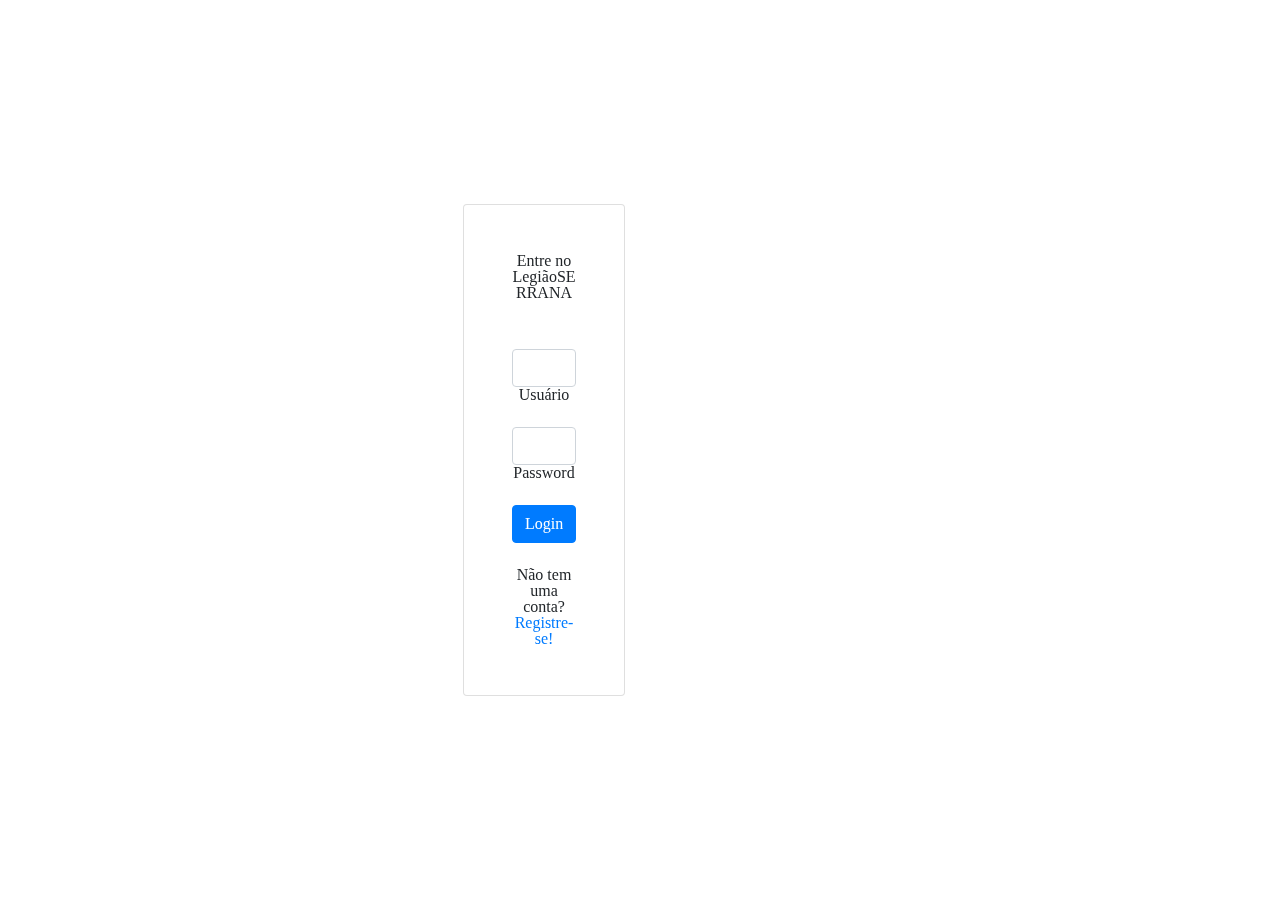
==== template/index.html @ a299df5a "add: verificacoes e responsividade" ====
<!DOCTYPE html>
<html lang="en">
<head>
    <meta charset="UTF-8">
    <meta name="viewport" content="width=device-width, initial-scale=1.0">

    <link rel="stylesheet" href="/static/style/reset.css"> <!-- RESETAR VALORES DO NAVEGADOR -->
    <!-- LINK DO BOOTSTRAP -->
    <link rel="stylesheet" href="https://cdn.jsdelivr.net/npm/bootstrap@4.0.0/dist/css/bootstrap.min.css" integrity="sha384-Gn5384xqQ1aoWXA+058RXPxPg6fy4IWvTNh0E263XmFcJlSAwiGgFAW/dAiS6JXm" crossorigin="anonymous">
    <link rel="stylesheet" href="/static/style/style.css">  <!-- PERSONALIZAÇÃO STYLE.CSS -->
    <!-- Modificar FavCon -->
    <link rel="icon" type="image/x-icon" href="/static/style/imagens/dclogo.svg">
    <title>MundoMARVEL</title>
</head>
<body>

    <header>
        <div class="navbar">
            <div class="navbar-logo">
                <img src="/static/style/imagens/dclogo.svg" alt="dc da logo">
                <h1>Justice League</h1>
            </div>
            <!-- <div class="navbar-pesquisa">
                <form onsubmit="" class="form-pesquisa">
                    <input type="text" class="form-input" placeholder="Escolha seu super herói ..." name = "pesquisa">
                    <button type="submit" class = "btn-pesquisar">
                        Submit
                    </button>
                    <div class="lista-pesquisa" id = "lista-pesquisa">
                        <img src="" alt="">
                        <p></p>
                    </div>
                </form>
            </div> -->
        </div>
    </header>
    
    <main>
        <div class="div-cards d-flex flex-wrap p-4">
            <div class="heroi-card row">
                <div class="div-heroi-img col-sm-5">
                    <img class="heroi-img heroi-img1" src="" alt="">
                </div>
                <div class="heroi-info col-sm-7">
                    <div class="heroi-input">
                        <form onsubmit="" class="heroi-pesquisa heroi1-pesquisa">
                            <input type="text" class="form-input" placeholder="Escolha seu super herói ..." value="70" name = "pesquisa1">
                            <button type="submit" class = "btn-pesquisar">
                                Submit
                            </button>
                        </form>
                    </div>
                    <div class="infosuperior">
                        <h3 class="heroi-nome heroi-nome1"></h3>
                        <h5 class="heroi-nome-real heroi-nome-real1"></h5>
                    </div>
                    
                    <div class="div-powerstats p-2">
                        <h3 class="powerstats-titulo">PowerStats</h3>
                        <ul class="powerstats-card p-4">
                            <li class="itens-status card-poder">
                                <img class="" src="/static/style/imagens/biceps-svgrepo-com.svg" alt="biceps">
                                <p class="label-status">Poder:</p>
                                <p class="poder-valor poder-valor1"></p>
                            </li>
                            <li class="itens-status card-velocidade">
                                <img class="filtro" src="/static/style/imagens/person-running-solid.svg" alt="running">
                                <p class="label-status">Velocidade:</p>
                                <p class="velocidade-valor velocidade-valor1"></p>
                            </li>
                            <li class="itens-status card-combate">
                                <img class="filtro" src="/static/style/imagens/hand-fist-solid.svg" alt="first">
                                <p class="label-status">Combate:</p>
                                <p class="combate-valor combate-valor1"></p>
                            </li>
                            <li class="itens-status card-inteligencia">
                                <img class="filtro" src="/static/style/imagens/brain-solid.svg" alt="brain">
                                <p class="label-status">Inteligencia:</p>
                                <p class="inteligencia-valor inteligencia-valor1"></p>
                            </li>
                            <li class="itens-status card-forca">
                                <img class="filtro" src="/static/style/imagens/dumbbell-solid.svg" alt="dumbbell">
                                <p class="label-status">Força:</p>
                                <p class="forca-valor forca-valor1"></p>
                            </li>
                            <li class="itens-status card-durabilidade">
                                <img class="filtro" src="/static/style/imagens/shield-halved-solid.svg" alt="Shield">
                                <p class="label-status">Durabilidade:</p>
                                <p class="durabilidade-valor durabilidade-valor1"></p>
                            </li>
                        </ul>
                    </div>
                </div>
            </div>
            <!-- <img class="versus-gif" src="https://wimg.588ku.com/gif/21/06/08/a7d03d09011504e7b454f5d35ec4f05b.gif?imageView2/1/w/150" alt="" class=""> -->
            <!-- <img class="versus-gif" src="https://media.tenor.com/GzuO85SsJgkAAAAC/vexsigon-vex.gif" alt="" class=""> -->
            <!-- <img class="versus-gif" src="https://media.tenor.com/0vyb2x9bHzMAAAAC/v-letter-gif.gif" alt="" class=""> -->
            <img class="versus-gif" src="/static/style/imagens/giphy.gif" alt="">
            <!-- <h2 class="versus">VS</h2> -->
            <div class="heroi-card row">
                <div class="div-heroi-img col-sm-5">
                    <img class="heroi-img heroi-img2" src="" alt="">
                </div>
                <div class="heroi-info col-sm-7">
                    <div class="heroi-input">
                        <form onsubmit="" class="heroi-pesquisa heroi2-pesquisa">
                            <input type="text" class="form-input" placeholder="Escolha seu super herói ..." value="10" name = "pesquisa2">
                            <button type="submit" class = "btn-pesquisar">
                                Submit
                            </button>
                        </form>
                    </div>
                    <div class="infosuperior">
                        <h3 class="heroi-nome heroi-nome2"></h3>
                        <h5 class="heroi-nome-real heroi-nome-real2"></h5>
                    </div>
                    
                    <div class="div-powerstats p-2">
                        <h3 class="powerstats-titulo">PowerStats</h3>
                        <ul class="powerstats-card mt-4 ml-4">
                            <li class="itens-status card-poder">
                                <img class="" src="/static/style/imagens/biceps-svgrepo-com.svg" alt="biceps">
                                <p class="label-status">Poder:</p>
                                <p class="poder-valor poder-valor2"></p>
                            </li>
                            <li class="itens-status card-velocidade">
                                <img class="filtro" src="/static/style/imagens/person-running-solid.svg" alt="running">
                                <p class="label-status">Velocidade:</p>
                                <p class="velocidade-valor velocidade-valor2"></p>
                            </li>
                            <li class="itens-status card-combate">
                                <img class="filtro" src="/static/style/imagens/hand-fist-solid.svg" alt="first">
                                <p class="label-status">Combate:</p>
                                <p class="combate-valor combate-valor2"></p>
                            </li>
                            <li class="itens-status card-inteligencia">
                                <img class="filtro" src="/static/style/imagens/brain-solid.svg" alt="brain">
                                <p class="label-status">Inteligencia:</p>
                                <p class="inteligencia-valor inteligencia-valor2"></p>
                            </li>
                            <li class="itens-status card-forca">
                                <img class="filtro" src="/static/style/imagens/dumbbell-solid.svg" alt="dumbbell">
                                <p class="label-status">Força:</p>
                                <p class="forca-valor forca-valor2"></p>
                            </li>
                            <li class="itens-status card-durabilidade">
                                <img class="filtro" src="/static/style/imagens/shield-halved-solid.svg" alt="Shield">
                                <p class="label-status">Durabilidade:</p>
                                <p class="durabilidade-valor durabilidade-valor2"></p>
                            </li>
                        </ul>
                    </div>
                </div>
            </div>
        </div>
    </main>

    <footer>
        <div class="footerlogo">
            <img src="/static/style/imagens/dclogo.svg" alt="dc logo">
            <h3><a href="https://www.dc.com/">Site Oficial</a></h3>
        </div>
        <ol class="nomes">
            <li>Alexander</li>
            <li>Andre</li>
            <li>Lucas</li>
            <li>Victor</li>
            <li>Manoel</li>
            <li>Bryan</li>
            <li>Douglas Maia</li>
        </ol>    
    </footer>

    <!-- SCRIPTS DE API & AUTH -->
    <script src="/static/scripts/script.js" ></script>
    <script src="/static/scripts/auth.js" ></script>

    <!-- SCRIPTS BOOTSTRAP 4 -->
    <script src="https://code.jquery.com/jquery-3.2.1.slim.min.js" integrity="sha384-KJ3o2DKtIkvYIK3UENzmM7KCkRr/rE9/Qpg6aAZGJwFDMVNA/GpGFF93hXpG5KkN" crossorigin="anonymous"></script>
    <script src="https://cdn.jsdelivr.net/npm/popper.js@1.12.9/dist/umd/popper.min.js" integrity="sha384-ApNbgh9B+Y1QKtv3Rn7W3mgPxhU9K/ScQsAP7hUibX39j7fakFPskvXusvfa0b4Q" crossorigin="anonymous"></script>
    <script src="https://cdn.jsdelivr.net/npm/bootstrap@4.0.0/dist/js/bootstrap.min.js" integrity="sha384-JZR6Spejh4U02d8jOt6vLEHfe/JQGiRRSQQxSfFWpi1MquVdAyjUar5+76PVCmYl" crossorigin="anonymous"></script>
    <!-- SCRIPTS BOOTSTRAP 4 -->

</body>
</html>
---- static/style/style.css ----
html, body {
    font-family: "Poppins", sans-serif;
  }

header{
    width: 100%;
    box-sizing: border-box;
}

body{
    background-color: #0A0A0A;
    min-height: 100vh;
    display: flex;
    flex-direction: column;
}

main {
    display: flex;
    justify-content: center;
    align-items: center;
    margin: 0;
    padding: 0;
}

.cascading-right {
    margin-right: -50px;
}

.login-section{
    display: flex;
    align-items: center;
    justify-content: center;
}

.container {
    display: flex;
    justify-content: center;
    align-items: center;
    height: 100vh; /* Altura total da viewport */
}
.navbar{
    height: 64px;
    width: 100%;
    display: flex;
    align-content: center;
    background: linear-gradient(180deg, #1E2639 0%, #0A0A0A 100%);
}

.navbar-logo{
    display: flex;
    gap: 1rem;
    color: #FFF;
    justify-content: center;

}
.navbar-logo img {
    width: 47px;
    height: 47px;
    flex-shrink: 0;

}
.navbar-logo h1 {
    
    width: 288px;
    height: 46px;
    flex-shrink: 0;
}

.div-cards{
    gap: 2rem;
}

.versus-gif{
    width: 150px;
    height: 150px;
    align-self: center;
    justify-self: center;
}

.versus{
    font-size: 5rem;
    align-self: center;
    color: aliceblue;
}

.form-input{
    display: flex;
    height: 45px;
    padding: 10px 24px;
    justify-content: center;
    align-items: center;
    gap: 10px;
    flex-shrink: 0;
    border-radius: 24px;
    border: 1px solid #FFF;
    background: #16181E;
    color: #FFF;
}
.form-pesquisa{
    display: flex;
    
}
.btn-pesquisar{
    display: none;
}

.heroi-card {
    height: auto;
    max-width: 800px;
    border-radius: 12px;
    background: #060606;
    display: flex;
    padding: 1rem;
    gap: 1rem;
    color: #FFF;   
}

.heroi-nome{
    color: #FCA311;
}

/* .div-heroi-img{
    width: 100%;
    max-width:394px;
    min-width: 200px;
    height: 100%;
    overflow: hidden;
    flex: 2;
} */

.heroi-img {
    height: 100%;
    width: 100%;
    object-fit: cover;
}

.heroi-input {
    display: flex;
    justify-content: center;
    align-items: center;
}

.heroi-pesquisa{
    margin-top: 1rem;
    gap: .5rem
}

.heroi-info{
    flex: 2;
}

.filtro{
    filter: invert(27%) sepia(99%) saturate(2485%) hue-rotate(234deg) brightness(99%) contrast(98%);
}

.infosuperior{
    display: flex;
    gap: 1rem;
    align-items: baseline;
    justify-content: start;
    margin: 20px 0px 5px 0;
    font-size: 20rem;

}
.infosuperior h3{
    font-size: 3rem;
}

.infosuperior h5{
    color: #828282;
}

.div-powerstats{
    background-color: #080809;
}

.powerstats-titulo {
    text-align: center;
    align-items: center;
    margin: 1rem 0;
}

.itens-status {
    display: grid;
    grid-template-columns: 6fr 48fr 1fr;
    gap: 0.1px;
    margin: .5rem;

}

.itens-status img{
    width: 17px;
    height: 17px;  
    
}

footer img{
    width: 90px;
    height: 90px;   
}

footer{
    width: 100%;
    height: 200px;
    background: linear-gradient(180deg, #0A0A0A 19.39%, #1E2639 100%);
    margin-top: auto;
}

.footerlogo{
     display: flex; 
    justify-content: center;
    align-items: center;
    gap: 2rem;
    padding-top: 1rem;
    color: #FFF;

}
.nomes{
    display: flex;
    flex-flow: row wrap;
    justify-content: center;
    color: #FFF;
    gap: 1rem;
    margin-top: 3rem;

}

/* MEDIA QUERIES */

@media (max-width: 576px) {
    .navbar-logo h1{
        display: none;
    }

    /* .heroi-card {
        display: grid;
        grid-template-columns: 1fr 2fr;
        grid-template-rows: 20% 20% auto;
        height: auto;
        border-radius: 12px;
        background: #060606;

        padding: 1rem;
        gap: 1rem;
        color: #FFF;   
    }

    .div-heroi-img{
        grid-column: 1;
        grid-row: 1 / 3;
        align-self: stretch;
    }

    .heroi-input{
        grid-column: 2 / 3;
        grid-row: 1 / 2;
        align-self: stretch;
    }

    .form-input{
        margin-top: 1rem;
    }

    .infosuperior{
        grid-column: 2 / 3;
        grid-row: 2 / 3;
    }

    .div-powerstats{
        grid-column: 1 / 3;
        grid-row: 3 / 4;
    } */

    .powerstats-titulo{
        display: none;
    }

    ul.powerstats-card {
        display: grid;
        grid-template-columns: repeat(2, 1fr);
        gap: 10px;
        margin-bottom: 0;
        padding: .1rem;
    } 
    
    .div-heroi-img {
        display: flex;
        justify-content: center;
        align-items: center;
    }
    
    .div-heroi-img img {
        width: 50%;
    }

}
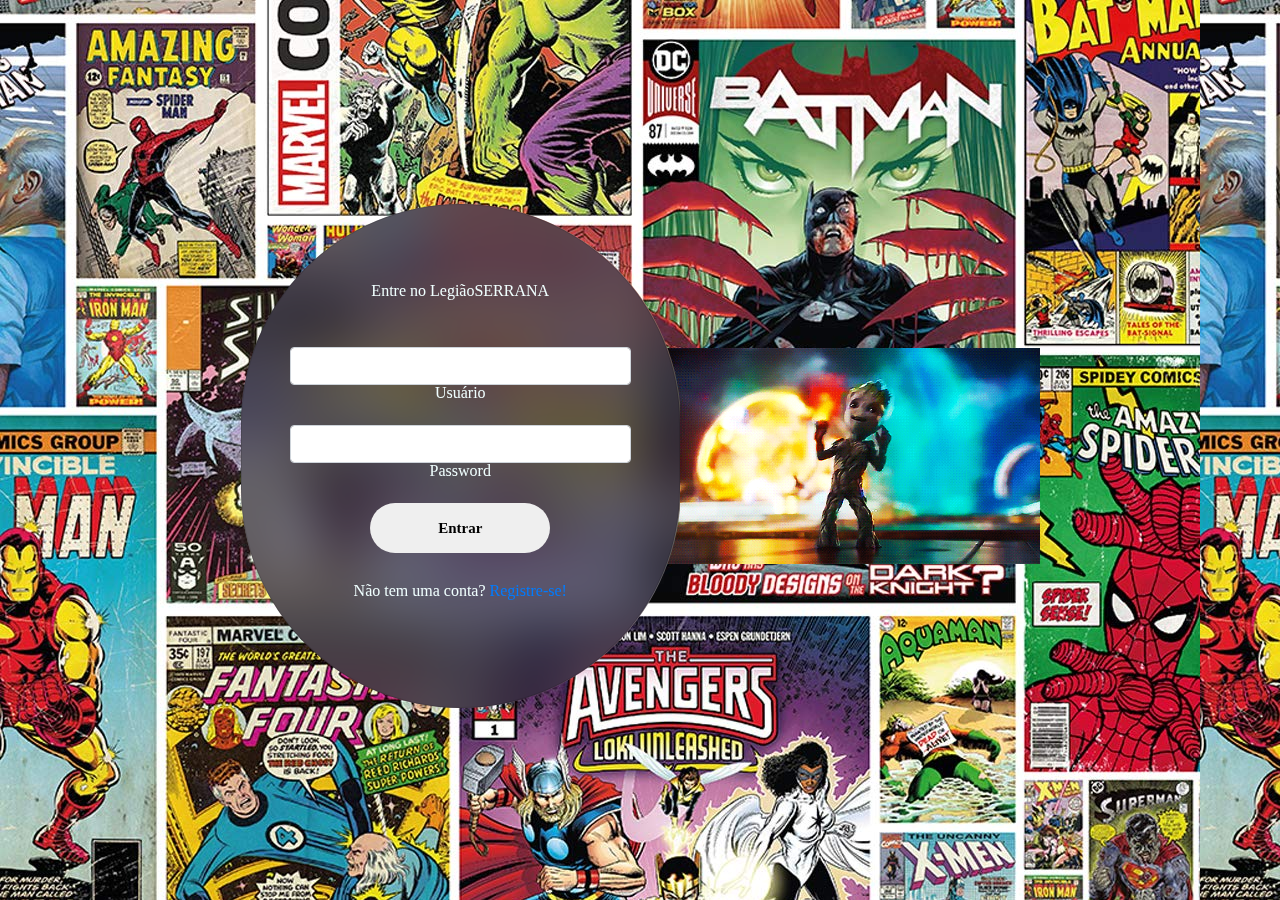
==== commit 59efcfbc: "add: movo 1v1" ====
--- a/template/index.html
+++ b/template/index.html
@@ -37,7 +37,7 @@
     
     <main>
         <div class="div-cards d-flex flex-wrap p-4">
-            <div class="heroi-card row">
+            <div class="heroi-card heroi1-card row">
                 <div class="div-heroi-img col-sm-5">
                     <img class="heroi-img heroi-img1" src="" alt="">
                 </div>
@@ -92,12 +92,9 @@
                     </div>
                 </div>
             </div>
-            <!-- <img class="versus-gif" src="https://wimg.588ku.com/gif/21/06/08/a7d03d09011504e7b454f5d35ec4f05b.gif?imageView2/1/w/150" alt="" class=""> -->
-            <!-- <img class="versus-gif" src="https://media.tenor.com/GzuO85SsJgkAAAAC/vexsigon-vex.gif" alt="" class=""> -->
-            <!-- <img class="versus-gif" src="https://media.tenor.com/0vyb2x9bHzMAAAAC/v-letter-gif.gif" alt="" class=""> -->
             <img class="versus-gif" src="/static/style/imagens/giphy.gif" alt="">
             <!-- <h2 class="versus">VS</h2> -->
-            <div class="heroi-card row">
+            <div class="heroi-card heroi2-card row">
                 <div class="div-heroi-img col-sm-5">
                     <img class="heroi-img heroi-img2" src="" alt="">
                 </div>
--- a/static/style/style.css
+++ b/static/style/style.css
@@ -223,6 +223,11 @@
     gap: 1rem;
     margin-top: 3rem;
 
+}
+
+.vencedor { /* quem vencer vai ter essa borda */
+    border-radius: 15px; 
+    border: .5rem solid green;
 }
 
 /* MEDIA QUERIES */
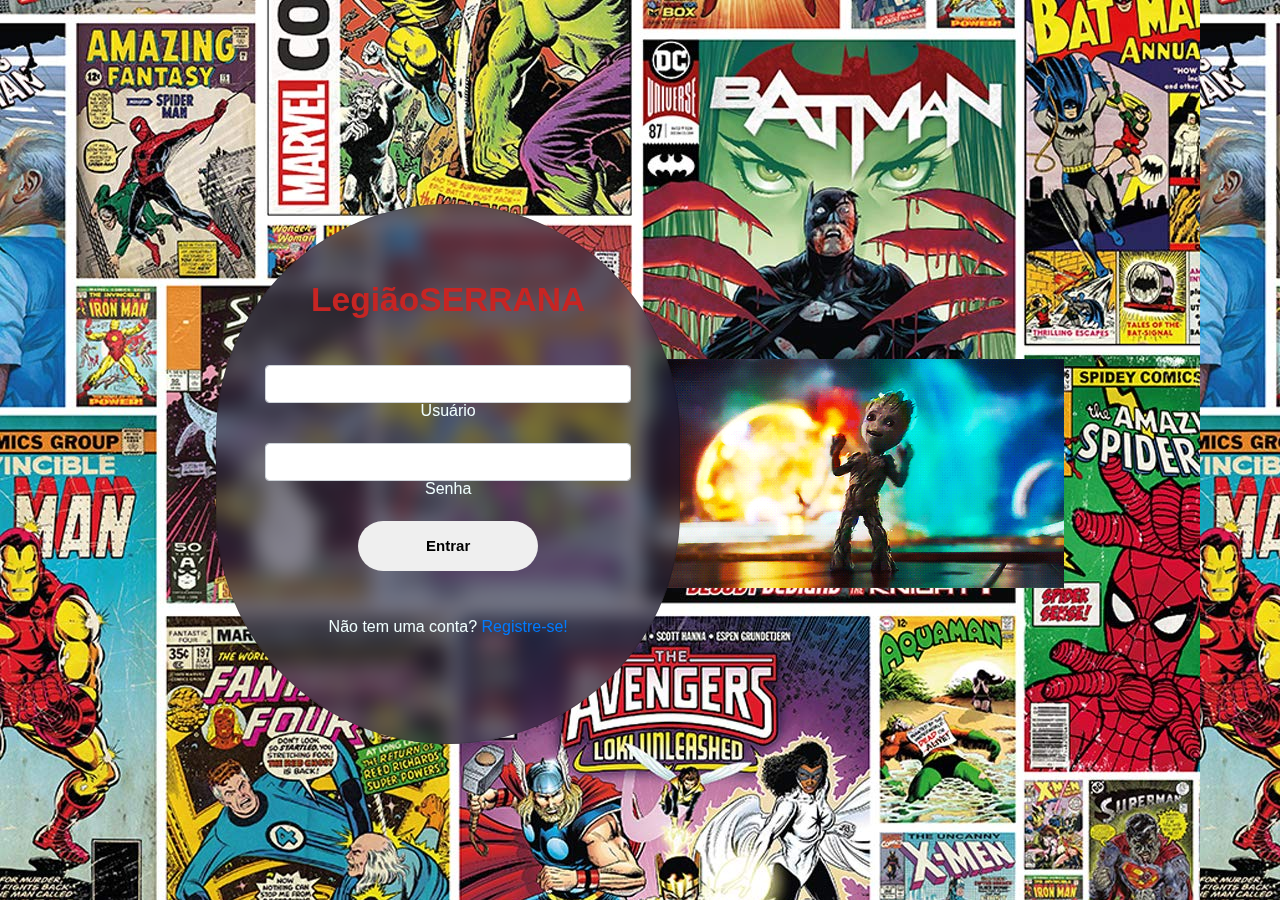
==== commit 2b0404f4: "change: responsividade" ====
--- a/template/index.html
+++ b/template/index.html
@@ -9,39 +9,27 @@
     <link rel="stylesheet" href="https://cdn.jsdelivr.net/npm/bootstrap@4.0.0/dist/css/bootstrap.min.css" integrity="sha384-Gn5384xqQ1aoWXA+058RXPxPg6fy4IWvTNh0E263XmFcJlSAwiGgFAW/dAiS6JXm" crossorigin="anonymous">
     <link rel="stylesheet" href="/static/style/style.css">  <!-- PERSONALIZAÇÃO STYLE.CSS -->
     <!-- Modificar FavCon -->
-    <link rel="icon" type="image/x-icon" href="/static/style/imagens/dclogo.svg">
-    <title>MundoMARVEL</title>
+    <link rel="icon" type="image/x-icon" href="/static/style/imagens/super_trunfo.png">
+    <title>LegiaoSERRANA</title>
 </head>
 <body>
 
     <header>
-        <div class="navbar">
+        <div class="navbar justify-content-md-start">
             <div class="navbar-logo">
-                <img src="/static/style/imagens/dclogo.svg" alt="dc da logo">
-                <h1>Justice League</h1>
-            </div>
-            <!-- <div class="navbar-pesquisa">
-                <form onsubmit="" class="form-pesquisa">
-                    <input type="text" class="form-input" placeholder="Escolha seu super herói ..." name = "pesquisa">
-                    <button type="submit" class = "btn-pesquisar">
-                        Submit
-                    </button>
-                    <div class="lista-pesquisa" id = "lista-pesquisa">
-                        <img src="" alt="">
-                        <p></p>
-                    </div>
-                </form>
-            </div> -->
+                <img src="/static/style/imagens/super_trunfo.png" alt="dc da logo">
+                <h1>Legiao<strong>SERRANA</strong></h1>
+            </div>
         </div>
     </header>
     
     <main>
-        <div class="div-cards d-flex flex-wrap p-4">
+        <div class="div-cards d-flex flex-wrap justify-content-center align-items-center p-4">
             <div class="heroi-card heroi1-card row">
-                <div class="div-heroi-img col-sm-5">
+                <div class="div-heroi-img col-md-5">
                     <img class="heroi-img heroi-img1" src="" alt="">
                 </div>
-                <div class="heroi-info col-sm-7">
+                <div class="heroi-info col-md-7">
                     <div class="heroi-input">
                         <form onsubmit="" class="heroi-pesquisa heroi1-pesquisa">
                             <input type="text" class="form-input" placeholder="Escolha seu super herói ..." value="70" name = "pesquisa1">
@@ -50,7 +38,7 @@
                             </button>
                         </form>
                     </div>
-                    <div class="infosuperior">
+                    <div class="infosuperior d-flex flex-wrap">
                         <h3 class="heroi-nome heroi-nome1"></h3>
                         <h5 class="heroi-nome-real heroi-nome-real1"></h5>
                     </div>
@@ -92,13 +80,15 @@
                     </div>
                 </div>
             </div>
-            <img class="versus-gif" src="/static/style/imagens/giphy.gif" alt="">
+            <div class="div-versus-gif" style="height: 200px;">
+                <img class="versus-gif" src="/static/style/imagens/giphy.gif" alt="">
+            </div>
             <!-- <h2 class="versus">VS</h2> -->
             <div class="heroi-card heroi2-card row">
-                <div class="div-heroi-img col-sm-5">
+                <div class="div-heroi-img col-md-5">
                     <img class="heroi-img heroi-img2" src="" alt="">
                 </div>
-                <div class="heroi-info col-sm-7">
+                <div class="heroi-info col-md-7">
                     <div class="heroi-input">
                         <form onsubmit="" class="heroi-pesquisa heroi2-pesquisa">
                             <input type="text" class="form-input" placeholder="Escolha seu super herói ..." value="10" name = "pesquisa2">
@@ -107,7 +97,7 @@
                             </button>
                         </form>
                     </div>
-                    <div class="infosuperior">
+                    <div class="infosuperior d-flex flex-wrap">
                         <h3 class="heroi-nome heroi-nome2"></h3>
                         <h5 class="heroi-nome-real heroi-nome-real2"></h5>
                     </div>
@@ -153,11 +143,54 @@
     </main>
 
     <footer>
-        <div class="footerlogo">
-            <img src="/static/style/imagens/dclogo.svg" alt="dc logo">
-            <h3><a href="https://www.dc.com/">Site Oficial</a></h3>
+        <div class="footerlogo d-flex flex-wrap mt-4 p-3">
+            <div class="div-footer-logo-img">
+                <a href="" class="footerlogo-anchor">
+                    <img class = "filtro-logos" src="/static/style/imagens/brainiac-svgrepo-com.svg" alt="dc logo">    
+                </a>
+            </div>
+            <div class="div-footer-logo-img">
+                <a href="" class="footerlogo-anchor">
+                    <img class = "filtro-logos" src="/static/style/imagens/captain-america-adamantium-shield-svgrepo-com.svg" alt="dc logo">    
+                </a>
+            </div>
+            <div class="div-footer-logo-img">
+                <a href="" class="footerlogo-anchor">
+                    <img class = "filtro-logos" src="/static/style/imagens/icons8-avengers.svg" alt="dc logo">    
+                </a>
+            </div>
+            <div class="div-footer-logo-img">
+                <a href="" class="footerlogo-anchor">
+                    <img class = "filtro-logos" src="/static/style/imagens/icons8-harley-quinn-dc.svg" alt="dc logo">    
+                </a>
+            </div>
+            <div class="div-footer-logo-img">
+                <a href="" class="footerlogo-anchor">
+                    <img class = "filtro-logos" src="/static/style/imagens/spiderman-svgrepo-com.svg" alt="dc logo">    
+                </a>
+            </div>
+            <div class="div-footer-logo-img">
+                <a href="" class="footerlogo-anchor">
+                    <img class = "filtro-logos" src="/static/style/imagens/icons8-the-flash-sign.svg" alt="dc logo">    
+                </a>
+            </div>
+            <div class="div-footer-logo-img">
+                <a href="" class="footerlogo-anchor">
+                    <img class = "filtro-logos" src="/static/style/imagens/deadpool.svg" alt="dc logo">    
+                </a>
+            </div>
+            <div class="div-footer-logo-img">
+                <a href="" class="footerlogo-anchor">
+                    <img class = "filtro-logos" src="/static/style/imagens/icons8-wonder-woman.svg" alt="dc logo">    
+                </a>
+            </div>
+            <div class="div-footer-logo-img">
+                <a href="" class="footerlogo-anchor">
+                    <img class = "filtro-logos" src="/static/style/imagens/batman-svgrepo-com.svg" alt="dc logo">    
+                </a>
+            </div>
         </div>
-        <ol class="nomes">
+        <ol class="nomes p-3">
             <li>Alexander</li>
             <li>Andre</li>
             <li>Lucas</li>
--- a/static/style/style.css
+++ b/static/style/style.css
@@ -39,10 +39,11 @@
     height: 100vh; /* Altura total da viewport */
 }
 .navbar{
-    height: 64px;
+    height: 6rem;
     width: 100%;
     display: flex;
     align-content: center;
+    justify-content: center;
     background: linear-gradient(180deg, #1E2639 0%, #0A0A0A 100%);
 }
 
@@ -50,20 +51,25 @@
     display: flex;
     gap: 1rem;
     color: #FFF;
-    justify-content: center;
+    margin-left: 1rem;
+    justify-content: center;
+    align-items: center;
 
 }
 .navbar-logo img {
-    width: 47px;
-    height: 47px;
+    width: 60px;
+    height: 60px;
     flex-shrink: 0;
 
 }
 .navbar-logo h1 {
-    
     width: 288px;
     height: 46px;
     flex-shrink: 0;
+}
+
+.navbar-logo h1 strong{
+    color: #FCA311;
 }
 
 .div-cards{
@@ -105,10 +111,11 @@
 }
 
 .heroi-card {
-    height: auto;
-    max-width: 800px;
+    height: 7%;
+    max-width: 700px;
     border-radius: 12px;
     background: #060606;
+    margin: 0 1rem;
     display: flex;
     padding: 1rem;
     gap: 1rem;
@@ -150,11 +157,14 @@
 }
 
 .filtro{
-    filter: invert(27%) sepia(99%) saturate(2485%) hue-rotate(234deg) brightness(99%) contrast(98%);
+    filter: invert(66%) sepia(78%) saturate(606%) hue-rotate(344deg) brightness(95%) contrast(109%);
+}
+
+.filtro-logos{
+    filter: invert(66%) sepia(78%) saturate(606%) hue-rotate(344deg) brightness(95%) contrast(109%);
 }
 
 .infosuperior{
-    display: flex;
     gap: 1rem;
     align-items: baseline;
     justify-content: start;
@@ -201,7 +211,7 @@
 
 footer{
     width: 100%;
-    height: 200px;
+    min-height: 200px;
     background: linear-gradient(180deg, #0A0A0A 19.39%, #1E2639 100%);
     margin-top: auto;
 }
@@ -213,8 +223,8 @@
     gap: 2rem;
     padding-top: 1rem;
     color: #FFF;
-
-}
+}
+
 .nomes{
     display: flex;
     flex-flow: row wrap;
@@ -230,9 +240,23 @@
     border: .5rem solid green;
 }
 
+.perdedor { /* quem vencer vai ter essa borda */
+    border-radius: 15px; 
+    border: .5rem solid red;
+}
+
+
 /* MEDIA QUERIES */
 
+@media (max-width: 1726px) {
+    .div-cards{
+        display: flex;
+        flex-direction: column;
+    }
+}
+
 @media (max-width: 576px) {
+
     .navbar-logo h1{
         display: none;
     }
@@ -280,6 +304,8 @@
         display: none;
     }
 
+
+
     ul.powerstats-card {
         display: grid;
         grid-template-columns: repeat(2, 1fr);
@@ -287,7 +313,27 @@
         margin-bottom: 0;
         padding: .1rem;
     } 
-    
+
+    .itens-status{
+        gap: 1rem;
+        place-self: center;
+        align-self: center;
+        display: flex;
+    }
+
+    .itens-status p{
+        font-size: 1.5rem;
+    }
+    .itens-status img{
+        width: 25px;
+        height: 25px;
+    }
+
+
+    .label-status{
+        display: none;
+    }
+
     .div-heroi-img {
         display: flex;
         justify-content: center;
@@ -298,4 +344,10 @@
         width: 50%;
     }
 
+    .div-versus-gif{
+        display: flex;
+        width: 100%;
+        justify-content: center;
+    }
+
 }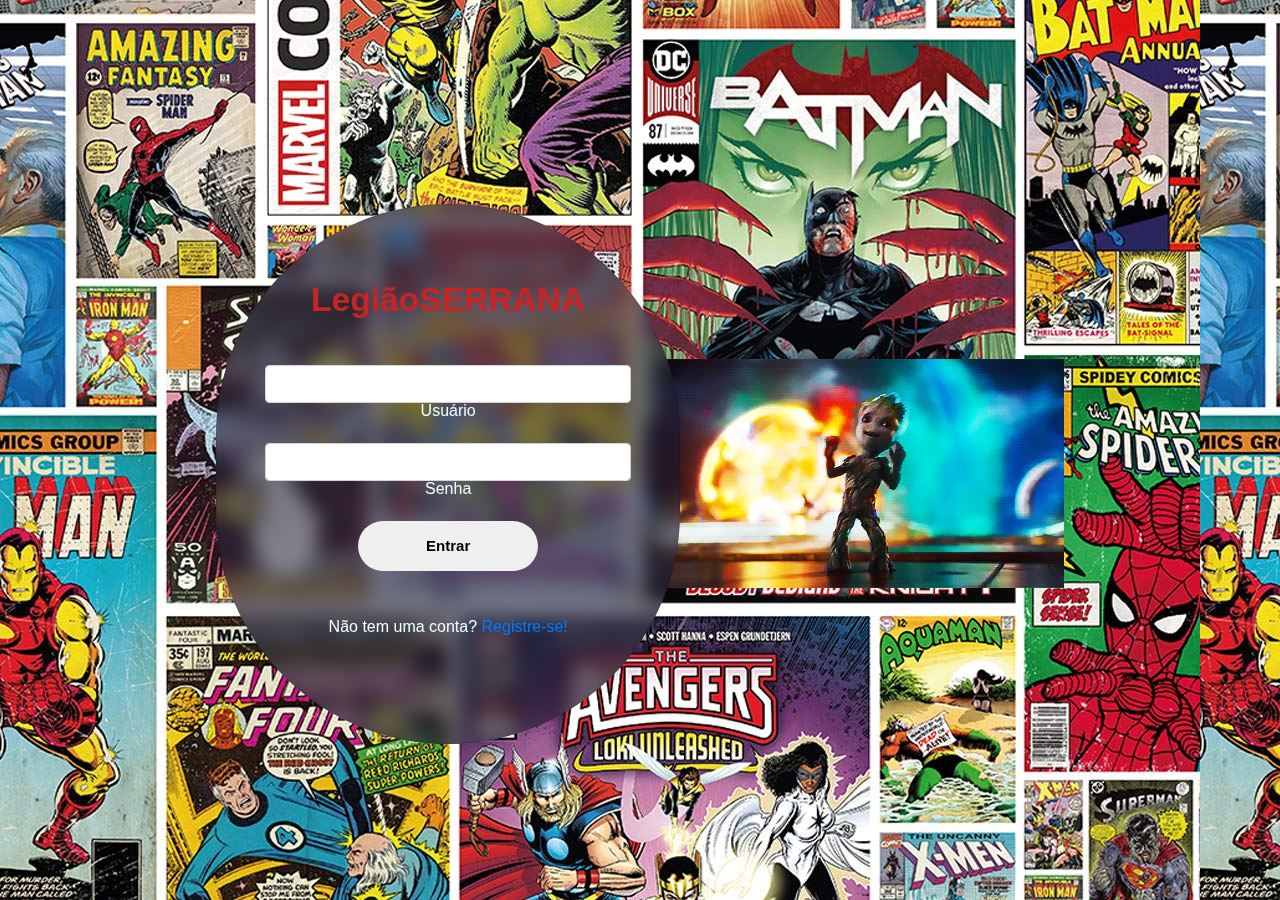
==== commit a5a4f2c5: "add: comentários e heroi pre selecionados" ====
--- a/template/index.html
+++ b/template/index.html
@@ -24,7 +24,7 @@
     </header>
     
     <main>
-        <div class="div-cards d-flex flex-wrap justify-content-center align-items-center p-4">
+        <div class="div-cards d-flex flex-wrap justify-content-center align-items-center p-0 p-sm-4">
             <div class="heroi-card heroi1-card row">
                 <div class="div-heroi-img col-md-5">
                     <img class="heroi-img heroi-img1" src="" alt="">
@@ -104,7 +104,7 @@
                     
                     <div class="div-powerstats p-2">
                         <h3 class="powerstats-titulo">PowerStats</h3>
-                        <ul class="powerstats-card mt-4 ml-4">
+                        <ul class="powerstats-card p-4">
                             <li class="itens-status card-poder">
                                 <img class="" src="/static/style/imagens/biceps-svgrepo-com.svg" alt="biceps">
                                 <p class="label-status">Poder:</p>
@@ -140,56 +140,70 @@
                 </div>
             </div>
         </div>
+
     </main>
 
+
     <footer>
+        <div class="div-toogle d-flex mt-4 align-items-center justify-content-center">
+            <div class="btn-group btn-group-toggle" data-toggle="buttons">
+                <label class="btn player-1 btn-secondary active btn-lg">
+                  <input type="radio" name="options" id="option1" autocomplete="off" checked> player-1
+                </label>
+                <label class="btn player-2 btn-secondary btn-lg">
+                  <input type="radio" name="options" id="option2" autocomplete="off"> player-2
+                </label>
+            </div>
+        </div>        
+    
         <div class="footerlogo d-flex flex-wrap mt-4 p-3">
             <div class="div-footer-logo-img">
-                <a href="" class="footerlogo-anchor">
+                <a href="#" onclick=" chamarQueryPlayerSelecionado(136)" class="footerlogo-anchor">
                     <img class = "filtro-logos" src="/static/style/imagens/brainiac-svgrepo-com.svg" alt="dc logo">    
                 </a>
             </div>
             <div class="div-footer-logo-img">
-                <a href="" class="footerlogo-anchor">
+                <a href="#" onclick=" chamarQueryPlayerSelecionado(149)" class="footerlogo-anchor">
                     <img class = "filtro-logos" src="/static/style/imagens/captain-america-adamantium-shield-svgrepo-com.svg" alt="dc logo">    
                 </a>
             </div>
             <div class="div-footer-logo-img">
-                <a href="" class="footerlogo-anchor">
+                <a href="#" onclick=" chamarQueryPlayerSelecionado(346)" class="footerlogo-anchor">
                     <img class = "filtro-logos" src="/static/style/imagens/icons8-avengers.svg" alt="dc logo">    
                 </a>
             </div>
             <div class="div-footer-logo-img">
-                <a href="" class="footerlogo-anchor">
+                <a href="#" onclick=" chamarQueryPlayerSelecionado(309)" class="footerlogo-anchor">
                     <img class = "filtro-logos" src="/static/style/imagens/icons8-harley-quinn-dc.svg" alt="dc logo">    
                 </a>
             </div>
             <div class="div-footer-logo-img">
-                <a href="" class="footerlogo-anchor">
+                <a href="#" onclick=" chamarQueryPlayerSelecionado(620)" class="footerlogo-anchor">
                     <img class = "filtro-logos" src="/static/style/imagens/spiderman-svgrepo-com.svg" alt="dc logo">    
                 </a>
             </div>
             <div class="div-footer-logo-img">
-                <a href="" class="footerlogo-anchor">
+                <a href="#" onclick=" chamarQueryPlayerSelecionado(265)" class="footerlogo-anchor">
                     <img class = "filtro-logos" src="/static/style/imagens/icons8-the-flash-sign.svg" alt="dc logo">    
                 </a>
             </div>
             <div class="div-footer-logo-img">
-                <a href="" class="footerlogo-anchor">
+                <a href="#" onclick=" chamarQueryPlayerSelecionado(213)" class="footerlogo-anchor">
                     <img class = "filtro-logos" src="/static/style/imagens/deadpool.svg" alt="dc logo">    
                 </a>
             </div>
             <div class="div-footer-logo-img">
-                <a href="" class="footerlogo-anchor">
+                <a href="#" onclick=" chamarQueryPlayerSelecionado(720)" class="footerlogo-anchor">
                     <img class = "filtro-logos" src="/static/style/imagens/icons8-wonder-woman.svg" alt="dc logo">    
                 </a>
             </div>
             <div class="div-footer-logo-img">
-                <a href="" class="footerlogo-anchor">
+                <a href="#" onclick=" chamarQueryPlayerSelecionado(70)" class="footerlogo-anchor">
                     <img class = "filtro-logos" src="/static/style/imagens/batman-svgrepo-com.svg" alt="dc logo">    
                 </a>
             </div>
         </div>
+        
         <ol class="nomes p-3">
             <li>Alexander</li>
             <li>Andre</li>
--- a/static/style/style.css
+++ b/static/style/style.css
@@ -111,7 +111,6 @@
 }
 
 .heroi-card {
-    height: 7%;
     max-width: 700px;
     border-radius: 12px;
     background: #060606;
@@ -195,13 +194,16 @@
     grid-template-columns: 6fr 48fr 1fr;
     gap: 0.1px;
     margin: .5rem;
-
+    
 }
 
 .itens-status img{
-    width: 17px;
-    height: 17px;  
-    
+    width: 1.2rem;
+    height: 1.2rem;  
+}
+
+.itens-status p{
+    font-size: 1.2rem;
 }
 
 footer img{
@@ -245,6 +247,10 @@
     border: .5rem solid red;
 }
 
+.empate{
+    border-radius: 15px; 
+    border: .5rem solid #FCA311;
+}
 
 /* MEDIA QUERIES */
 
@@ -261,49 +267,14 @@
         display: none;
     }
 
-    /* .heroi-card {
-        display: grid;
-        grid-template-columns: 1fr 2fr;
-        grid-template-rows: 20% 20% auto;
-        height: auto;
-        border-radius: 12px;
-        background: #060606;
-
-        padding: 1rem;
-        gap: 1rem;
-        color: #FFF;   
-    }
-
-    .div-heroi-img{
-        grid-column: 1;
-        grid-row: 1 / 3;
-        align-self: stretch;
-    }
-
-    .heroi-input{
-        grid-column: 2 / 3;
-        grid-row: 1 / 2;
-        align-self: stretch;
-    }
-
-    .form-input{
-        margin-top: 1rem;
-    }
-
-    .infosuperior{
-        grid-column: 2 / 3;
-        grid-row: 2 / 3;
-    }
-
-    .div-powerstats{
-        grid-column: 1 / 3;
-        grid-row: 3 / 4;
-    } */
-
     .powerstats-titulo{
         display: none;
     }
 
+
+    .infosuperior{
+        gap: .5rem;
+    }
 
 
     ul.powerstats-card {
@@ -322,13 +293,12 @@
     }
 
     .itens-status p{
-        font-size: 1.5rem;
+        font-size: 1rem;
     }
     .itens-status img{
-        width: 25px;
-        height: 25px;
-    }
-
+        width: 20px;
+        height: 20px;
+    }
 
     .label-status{
         display: none;
@@ -350,4 +320,10 @@
         justify-content: center;
     }
 
+    h3.heroi-nome {
+        font-size: 2rem;
+        margin-bottom: 0;
+    }
+    
+
 }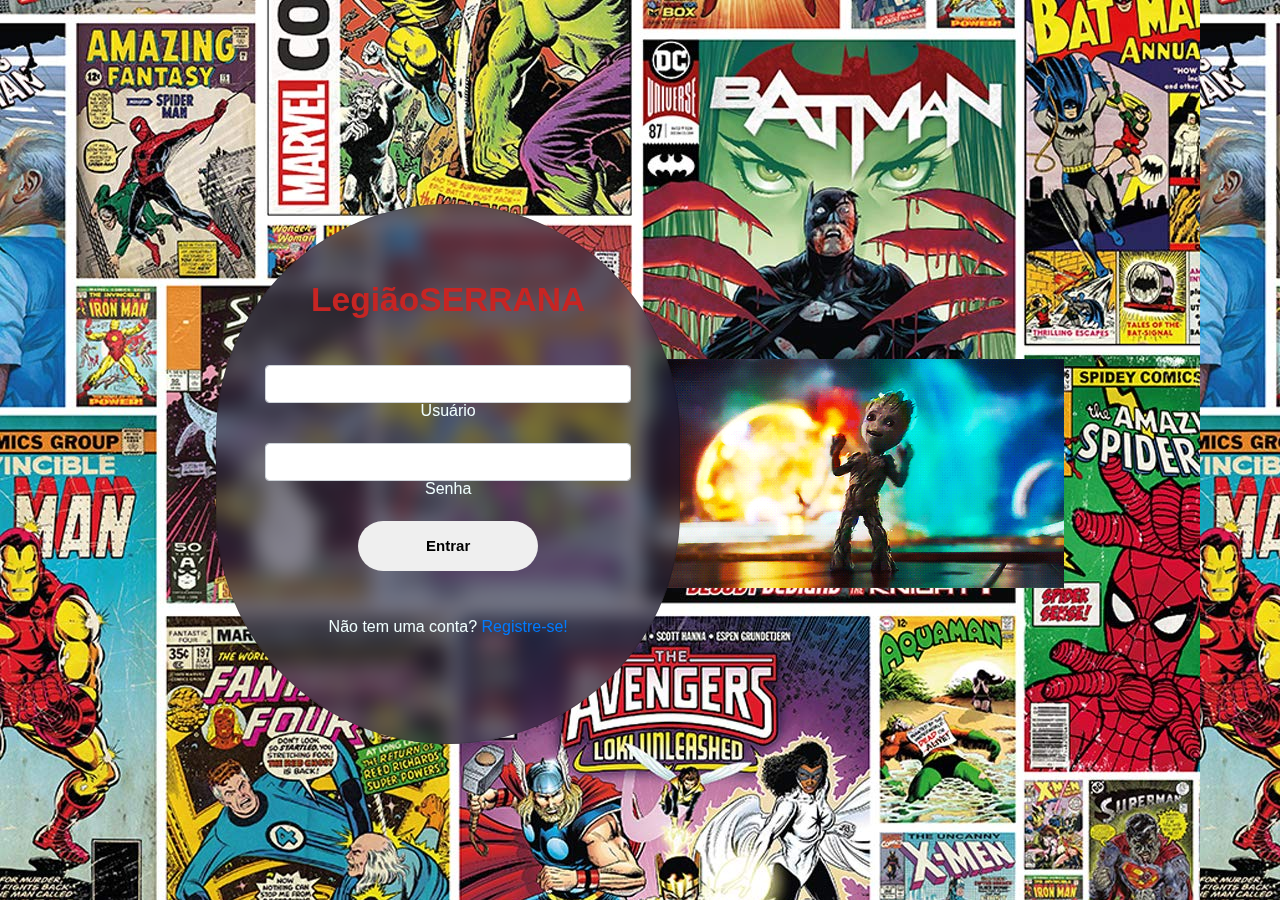
==== commit 805ee1cd: "fix: caminho dos href" ====
--- a/template/index.html
+++ b/template/index.html
@@ -4,12 +4,12 @@
     <meta charset="UTF-8">
     <meta name="viewport" content="width=device-width, initial-scale=1.0">
 
-    <link rel="stylesheet" href="/static/style/reset.css"> <!-- RESETAR VALORES DO NAVEGADOR -->
+    <link rel="stylesheet" href="../static/style/reset.css"> <!-- RESETAR VALORES DO NAVEGADOR -->
     <!-- LINK DO BOOTSTRAP -->
     <link rel="stylesheet" href="https://cdn.jsdelivr.net/npm/bootstrap@4.0.0/dist/css/bootstrap.min.css" integrity="sha384-Gn5384xqQ1aoWXA+058RXPxPg6fy4IWvTNh0E263XmFcJlSAwiGgFAW/dAiS6JXm" crossorigin="anonymous">
-    <link rel="stylesheet" href="/static/style/style.css">  <!-- PERSONALIZAÇÃO STYLE.CSS -->
+    <link rel="stylesheet" href="../static/style/style.css">  <!-- PERSONALIZAÇÃO STYLE.CSS -->
     <!-- Modificar FavCon -->
-    <link rel="icon" type="image/x-icon" href="/static/style/imagens/super_trunfo.png">
+    <link rel="icon" type="image/x-icon" href="../static/style/imagens/super_trunfo.png">
     <title>LegiaoSERRANA</title>
 </head>
 <body>
@@ -17,14 +17,14 @@
     <header>
         <div class="navbar justify-content-md-start">
             <div class="navbar-logo">
-                <img src="/static/style/imagens/super_trunfo.png" alt="dc da logo">
+                <img src="../static/style/imagens/super_trunfo.png" alt="dc da logo">
                 <h1>Legiao<strong>SERRANA</strong></h1>
             </div>
         </div>
     </header>
     
     <main>
-        <div class="div-cards d-flex flex-wrap justify-content-center align-items-center p-0 p-sm-4">
+        <div class="div-cards d-flex flex-wrap justify-content-center align-items-center p-4">
             <div class="heroi-card heroi1-card row">
                 <div class="div-heroi-img col-md-5">
                     <img class="heroi-img heroi-img1" src="" alt="">
@@ -47,32 +47,32 @@
                         <h3 class="powerstats-titulo">PowerStats</h3>
                         <ul class="powerstats-card p-4">
                             <li class="itens-status card-poder">
-                                <img class="" src="/static/style/imagens/biceps-svgrepo-com.svg" alt="biceps">
+                                <img class="" src="../static/style/imagens/biceps-svgrepo-com.svg" alt="biceps">
                                 <p class="label-status">Poder:</p>
                                 <p class="poder-valor poder-valor1"></p>
                             </li>
                             <li class="itens-status card-velocidade">
-                                <img class="filtro" src="/static/style/imagens/person-running-solid.svg" alt="running">
+                                <img class="filtro" src="../static/style/imagens/person-running-solid.svg" alt="running">
                                 <p class="label-status">Velocidade:</p>
                                 <p class="velocidade-valor velocidade-valor1"></p>
                             </li>
                             <li class="itens-status card-combate">
-                                <img class="filtro" src="/static/style/imagens/hand-fist-solid.svg" alt="first">
+                                <img class="filtro" src="../static/style/imagens/hand-fist-solid.svg" alt="first">
                                 <p class="label-status">Combate:</p>
                                 <p class="combate-valor combate-valor1"></p>
                             </li>
                             <li class="itens-status card-inteligencia">
-                                <img class="filtro" src="/static/style/imagens/brain-solid.svg" alt="brain">
+                                <img class="filtro" src="../static/style/imagens/brain-solid.svg" alt="brain">
                                 <p class="label-status">Inteligencia:</p>
                                 <p class="inteligencia-valor inteligencia-valor1"></p>
                             </li>
                             <li class="itens-status card-forca">
-                                <img class="filtro" src="/static/style/imagens/dumbbell-solid.svg" alt="dumbbell">
+                                <img class="filtro" src="../static/style/imagens/dumbbell-solid.svg" alt="dumbbell">
                                 <p class="label-status">Força:</p>
                                 <p class="forca-valor forca-valor1"></p>
                             </li>
                             <li class="itens-status card-durabilidade">
-                                <img class="filtro" src="/static/style/imagens/shield-halved-solid.svg" alt="Shield">
+                                <img class="filtro" src="../static/style/imagens/shield-halved-solid.svg" alt="Shield">
                                 <p class="label-status">Durabilidade:</p>
                                 <p class="durabilidade-valor durabilidade-valor1"></p>
                             </li>
@@ -81,7 +81,7 @@
                 </div>
             </div>
             <div class="div-versus-gif" style="height: 200px;">
-                <img class="versus-gif" src="/static/style/imagens/giphy.gif" alt="">
+                <img class="versus-gif" src="../static/style/imagens/giphy.gif" alt="">
             </div>
             <!-- <h2 class="versus">VS</h2> -->
             <div class="heroi-card heroi2-card row">
@@ -104,34 +104,34 @@
                     
                     <div class="div-powerstats p-2">
                         <h3 class="powerstats-titulo">PowerStats</h3>
-                        <ul class="powerstats-card p-4">
+                        <ul class="powerstats-card mt-4 ml-4">
                             <li class="itens-status card-poder">
-                                <img class="" src="/static/style/imagens/biceps-svgrepo-com.svg" alt="biceps">
+                                <img class="" src="../static/style/imagens/biceps-svgrepo-com.svg" alt="biceps">
                                 <p class="label-status">Poder:</p>
                                 <p class="poder-valor poder-valor2"></p>
                             </li>
                             <li class="itens-status card-velocidade">
-                                <img class="filtro" src="/static/style/imagens/person-running-solid.svg" alt="running">
+                                <img class="filtro" src="../static/style/imagens/person-running-solid.svg" alt="running">
                                 <p class="label-status">Velocidade:</p>
                                 <p class="velocidade-valor velocidade-valor2"></p>
                             </li>
                             <li class="itens-status card-combate">
-                                <img class="filtro" src="/static/style/imagens/hand-fist-solid.svg" alt="first">
+                                <img class="filtro" src="../static/style/imagens/hand-fist-solid.svg" alt="first">
                                 <p class="label-status">Combate:</p>
                                 <p class="combate-valor combate-valor2"></p>
                             </li>
                             <li class="itens-status card-inteligencia">
-                                <img class="filtro" src="/static/style/imagens/brain-solid.svg" alt="brain">
+                                <img class="filtro" src="../static/style/imagens/brain-solid.svg" alt="brain">
                                 <p class="label-status">Inteligencia:</p>
                                 <p class="inteligencia-valor inteligencia-valor2"></p>
                             </li>
                             <li class="itens-status card-forca">
-                                <img class="filtro" src="/static/style/imagens/dumbbell-solid.svg" alt="dumbbell">
+                                <img class="filtro" src="../static/style/imagens/dumbbell-solid.svg" alt="dumbbell">
                                 <p class="label-status">Força:</p>
                                 <p class="forca-valor forca-valor2"></p>
                             </li>
                             <li class="itens-status card-durabilidade">
-                                <img class="filtro" src="/static/style/imagens/shield-halved-solid.svg" alt="Shield">
+                                <img class="filtro" src="../static/style/imagens/shield-halved-solid.svg" alt="Shield">
                                 <p class="label-status">Durabilidade:</p>
                                 <p class="durabilidade-valor durabilidade-valor2"></p>
                             </li>
@@ -140,70 +140,56 @@
                 </div>
             </div>
         </div>
-
     </main>
 
-
     <footer>
-        <div class="div-toogle d-flex mt-4 align-items-center justify-content-center">
-            <div class="btn-group btn-group-toggle" data-toggle="buttons">
-                <label class="btn player-1 btn-secondary active btn-lg">
-                  <input type="radio" name="options" id="option1" autocomplete="off" checked> player-1
-                </label>
-                <label class="btn player-2 btn-secondary btn-lg">
-                  <input type="radio" name="options" id="option2" autocomplete="off"> player-2
-                </label>
-            </div>
-        </div>        
-    
         <div class="footerlogo d-flex flex-wrap mt-4 p-3">
             <div class="div-footer-logo-img">
-                <a href="#" onclick=" chamarQueryPlayerSelecionado(136)" class="footerlogo-anchor">
+                <a href="" class="footerlogo-anchor">
                     <img class = "filtro-logos" src="/static/style/imagens/brainiac-svgrepo-com.svg" alt="dc logo">    
                 </a>
             </div>
             <div class="div-footer-logo-img">
-                <a href="#" onclick=" chamarQueryPlayerSelecionado(149)" class="footerlogo-anchor">
+                <a href="" class="footerlogo-anchor">
                     <img class = "filtro-logos" src="/static/style/imagens/captain-america-adamantium-shield-svgrepo-com.svg" alt="dc logo">    
                 </a>
             </div>
             <div class="div-footer-logo-img">
-                <a href="#" onclick=" chamarQueryPlayerSelecionado(346)" class="footerlogo-anchor">
+                <a href="" class="footerlogo-anchor">
                     <img class = "filtro-logos" src="/static/style/imagens/icons8-avengers.svg" alt="dc logo">    
                 </a>
             </div>
             <div class="div-footer-logo-img">
-                <a href="#" onclick=" chamarQueryPlayerSelecionado(309)" class="footerlogo-anchor">
+                <a href="" class="footerlogo-anchor">
                     <img class = "filtro-logos" src="/static/style/imagens/icons8-harley-quinn-dc.svg" alt="dc logo">    
                 </a>
             </div>
             <div class="div-footer-logo-img">
-                <a href="#" onclick=" chamarQueryPlayerSelecionado(620)" class="footerlogo-anchor">
+                <a href="" class="footerlogo-anchor">
                     <img class = "filtro-logos" src="/static/style/imagens/spiderman-svgrepo-com.svg" alt="dc logo">    
                 </a>
             </div>
             <div class="div-footer-logo-img">
-                <a href="#" onclick=" chamarQueryPlayerSelecionado(265)" class="footerlogo-anchor">
+                <a href="" class="footerlogo-anchor">
                     <img class = "filtro-logos" src="/static/style/imagens/icons8-the-flash-sign.svg" alt="dc logo">    
                 </a>
             </div>
             <div class="div-footer-logo-img">
-                <a href="#" onclick=" chamarQueryPlayerSelecionado(213)" class="footerlogo-anchor">
+                <a href="" class="footerlogo-anchor">
                     <img class = "filtro-logos" src="/static/style/imagens/deadpool.svg" alt="dc logo">    
                 </a>
             </div>
             <div class="div-footer-logo-img">
-                <a href="#" onclick=" chamarQueryPlayerSelecionado(720)" class="footerlogo-anchor">
+                <a href="" class="footerlogo-anchor">
                     <img class = "filtro-logos" src="/static/style/imagens/icons8-wonder-woman.svg" alt="dc logo">    
                 </a>
             </div>
             <div class="div-footer-logo-img">
-                <a href="#" onclick=" chamarQueryPlayerSelecionado(70)" class="footerlogo-anchor">
+                <a href="" class="footerlogo-anchor">
                     <img class = "filtro-logos" src="/static/style/imagens/batman-svgrepo-com.svg" alt="dc logo">    
                 </a>
             </div>
         </div>
-        
         <ol class="nomes p-3">
             <li>Alexander</li>
             <li>Andre</li>
